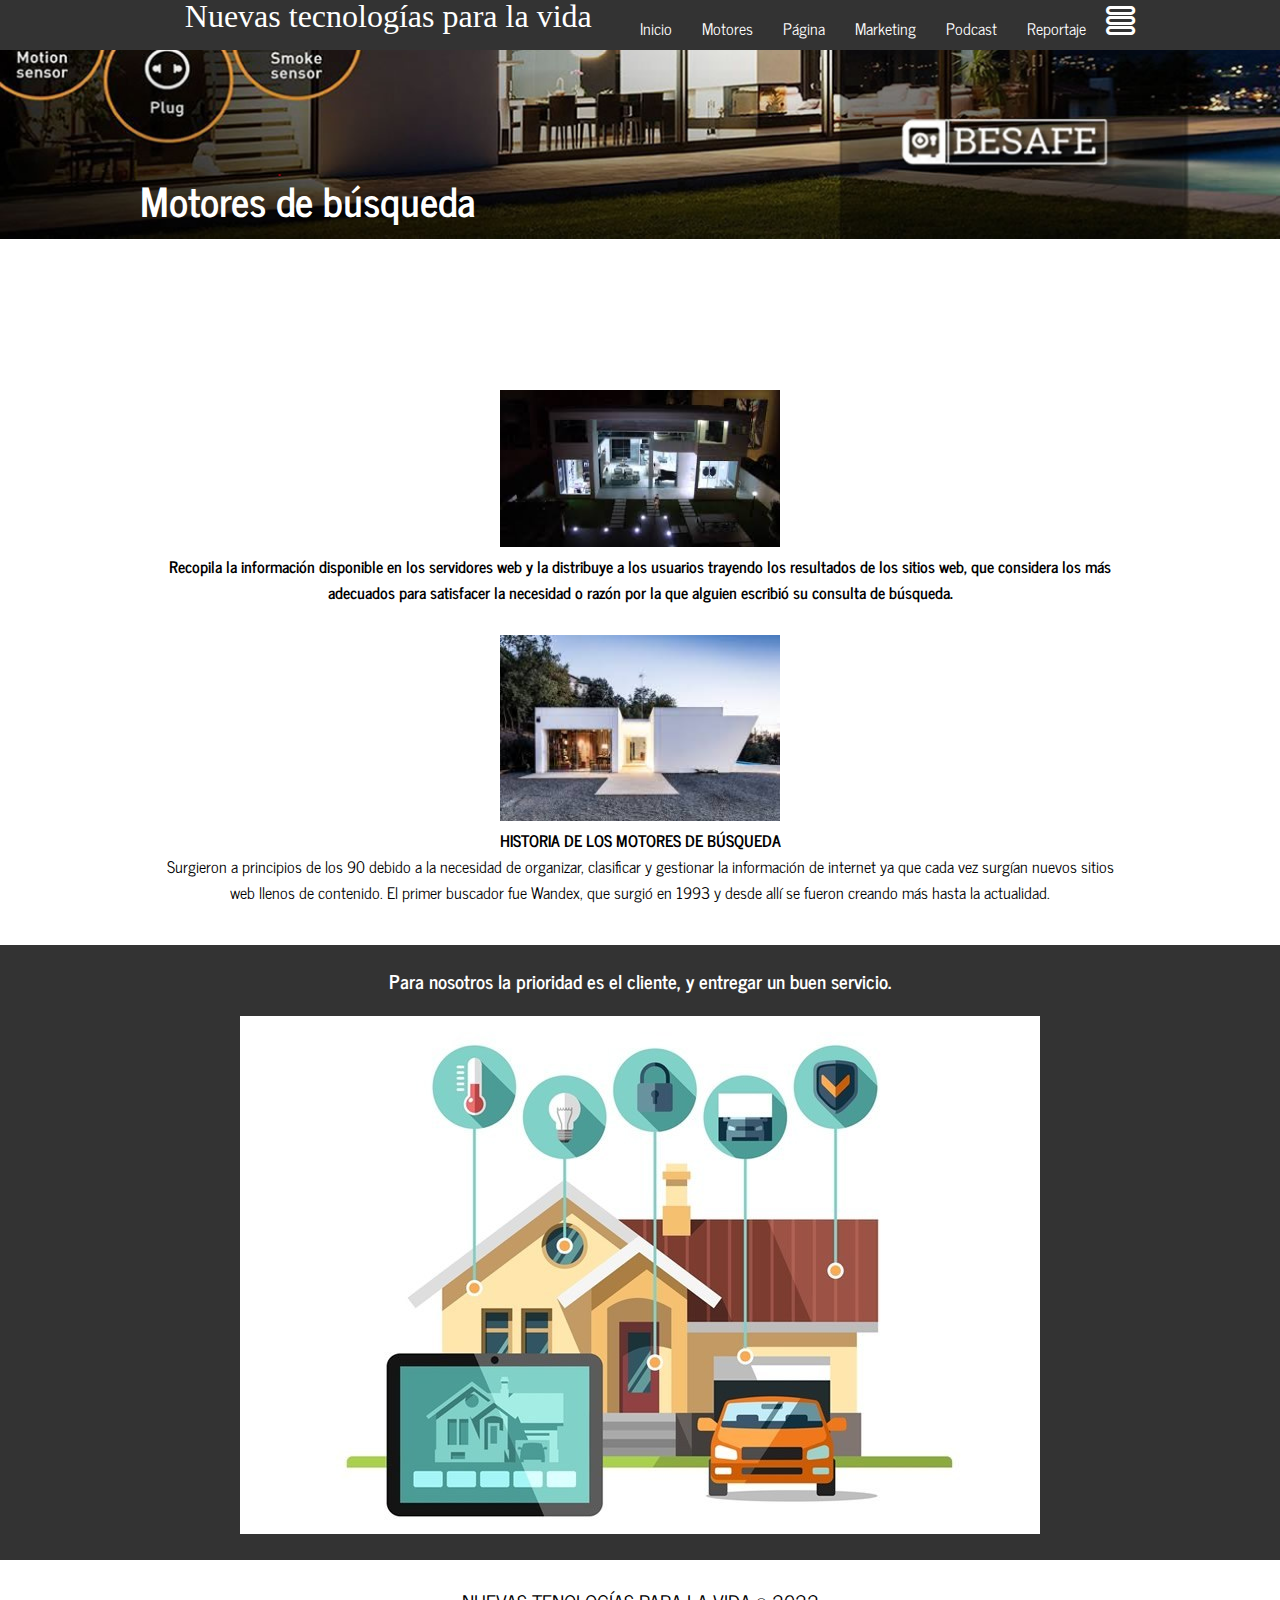
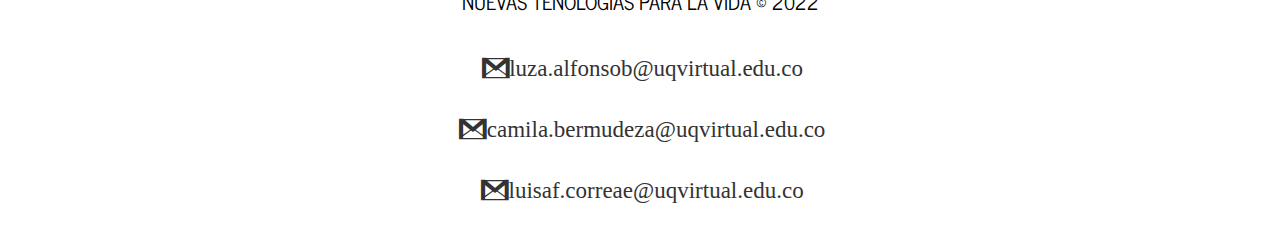
==== casas.html @ a7b6b037 "wwq" ====
<!DOCTYPE html>
<html lang="es">
<head>
    <meta charset="UTF-8">
    <meta name="viewport" content="width=device-width, initial-scale=1.0">
    <meta http-equiv="X-UA-Compatible" content="ie=edge">
    <meta author="Luz Alejandra Alfonso Bermudez">
    <title>Nuevas tecnologías para la vida</title>
    <link rel="stylesheet" href="fontello.css">
    <link rel="stylesheet" href="fontello-codes.css">
    <link rel="stylesheet" href="fontello-embedded.css">
    <link rel="stylesheet" href="fontello-ie7.css">
    <link rel="stylesheet" href="fontello-ie7-codes.css">
    <link rel="stylesheet" href="estilos.css">
    <link rel="stylesheet" href="menu.css">
    <link rel="stylesheet" href="blog.css">
    <link rel="stylesheet" href="Banner.css">
    <link rel="stylesheet" href="info.css">
    <link rel="icon" href="Logo1.ico">

</head>
<body>
    <header>
        <div class="contenedor">
            <a href="index.html"><h1 class="icon-home">Nuevas tecnologías para la vida</h1></a>
            <input type="checkbox" id="menu-bar">
            <label class="icon-menu-outline" for="menu-bar"></label>
            <nav class="menu">
                <a href="index.html">Inicio</a>
          
                    <a href="casas.html">Motores</a>
        
                    <a href="mision.html">Página</a>
               
                    <a href="vision.html">Marketing</a>

                    <a href="encuesta.html">Podcast</a>
                    
                    <a href="encuesta.html">Reportaje</a>


            
            </nav>
        </div>
    </header>
    <section id="banner">
            <img src="imagen 4.jpg ">
            <div class="contenedor">
            <h2>Motores de búsqueda</h2>
            </div>              
        </section>

    <section id="blog">
            <div class="contenedor">
                <article>
                    <img src="casa.jfif" >
            
                    <h4>Recopila la información disponible
                                            en los servidores web y la
                                            distribuye a los usuarios trayendo
                                            los resultados de los sitios web,
                                            que considera los más adecuados
                                            para satisfacer la necesidad o
                                            razón por la que alguien escribió
                                            su consulta de búsqueda. </h4>
                </article>
                <article>
                    <img src="casa 2.jfif" >
                   
                   <h4>HISTORIA DE LOS MOTORES DE BÚSQUEDA</h4>
                    <center><p>Surgieron a principios de los 90
                    debido a la necesidad de organizar,
                    clasificar y gestionar la
                    información de internet ya que
                    cada vez surgían nuevos sitios web
                    llenos de contenido. El primer
                    buscador fue Wandex, que surgió
                    en 1993 y desde allí se fueron
                    creando más hasta la actualidad.</p></center>
                                    </article>
            </div>
    </section>
    <section id="info">
            <h3>Para nosotros la prioridad es el cliente, y entregar un buen servicio.</h3>
            <div class="contenedor"></div>
            <div class="info-pet"></div>
            <img src="d5.jpg" >
        </section>

</main>
<footer>
<div class="contenedor">
  <p class="copy">NUEVAS TENOLOGÍAS PARA LA VIDA &copy; 2022</p><br>
                    
                    
                    <div class="sociales"><br>
                        <a class="icon-gmail">luza.alfonsob@uqvirtual.edu.co</a><br>
                        <a class="icon-gmail" >camila.bermudeza@uqvirtual.edu.co</a><br>
                        <a class="icon-gmail">luisaf.correae@uqvirtual.edu.co</a>

</div>
</div>
</footer>
</body>
</html>
---- fontello.css ----
@font-face {
  font-family: 'fontello';
  src: url('../font/fontello.eot?80578584');
  src: url('../font/fontello.eot?80578584#iefix') format('embedded-opentype'),
       url('../font/fontello.woff2?80578584') format('woff2'),
       url('../font/fontello.woff?80578584') format('woff'),
       url('../font/fontello.ttf?80578584') format('truetype'),
       url('../font/fontello.svg?80578584#fontello') format('svg');
  font-weight: normal;
  font-style: normal;
}
/* Chrome hack: SVG is rendered more smooth in Windozze. 100% magic, uncomment if you need it. */
/* Note, that will break hinting! In other OS-es font will be not as sharp as it could be */
/*
@media screen and (-webkit-min-device-pixel-ratio:0) {
  @font-face {
    font-family: 'fontello';
    src: url('../font/fontello.svg?80578584#fontello') format('svg');
  }
}
*/
 
 [class^="icon-"]:before, [class*=" icon-"]:before {
  font-family: "fontello";
  font-style: normal;
  font-weight: normal;
  speak: none;
 
  display: inline-block;
  text-decoration: inherit;
  width: 1em;
  margin-right: .2em;
  text-align: center;
  /* opacity: .8; */
 
  /* For safety - reset parent styles, that can break glyph codes*/
  font-variant: normal;
  text-transform: none;
 
  /* fix buttons height, for twitter bootstrap */
  line-height: 1em;
 
  /* Animation center compensation - margins should be symmetric */
  /* remove if not needed */
  margin-left: .2em;
 
  /* you can be more comfortable with increased icons size */
  /* font-size: 120%; */
 
  /* Font smoothing. That was taken from TWBS */
  -webkit-font-smoothing: antialiased;
  -moz-osx-font-smoothing: grayscale;
 
  /* Uncomment for 3D effect */
  /* text-shadow: 1px 1px 1px rgba(127, 127, 127, 0.3); */
}
 
.icon-gmail:before { content: '\e800'; } /* '' */
.icon-phone:before { content: '\e801'; } /* '' */
.icon-menu-outline:before { content: '\e802'; } /* '' */
.icon-home:before { content: '\e803'; } /* '' */
.icon-facebook:before { content: '\f09a'; } /* '' */
.icon-instagram:before { content: '\f16d'; } /* '' */
.icon-whatsapp:before { content: '\f232'; } /* '' */
.icon-map-o:before { content: '\f278'; } /* '' */
---- fontello-codes.css ----
.icon-gmail:before { content: '\e800'; } /* '' */
.icon-phone:before { content: '\e801'; } /* '' */
.icon-menu-outline:before { content: '\e802'; } /* '' */
.icon-facebook:before { content: '\f09a'; } /* '' */
.icon-instagram:before { content: '\f16d'; } /* '' */
.icon-whatsapp:before { content: '\f232'; } /* '' */
.icon-map-o:before { content: '\f278'; } /* '' */
---- fontello-embedded.css ----
@font-face {
  font-family: 'fontello';
  src: url('../font/fontello.eot?67612301');
  src: url('../font/fontello.eot?67612301#iefix') format('embedded-opentype'),
       url('../font/fontello.svg?67612301#fontello') format('svg');
  font-weight: normal;
  font-style: normal;
}
@font-face {
  font-family: 'fontello';
  src: url('[data-uri]') format('woff'),
       url('[data-uri]') format('truetype');
}
/* Chrome hack: SVG is rendered more smooth in Windozze. 100% magic, uncomment if you need it. */
/* Note, that will break hinting! In other OS-es font will be not as sharp as it could be */
/*
@media screen and (-webkit-min-device-pixel-ratio:0) {
  @font-face {
    font-family: 'fontello';
    src: url('../font/fontello.svg?67612301#fontello') format('svg');
  }
}
*/
 
 [class^="icon-"]:before, [class*=" icon-"]:before {
  font-family: "fontello";
  font-style: normal;
  font-weight: normal;
  speak: none;
 
  display: inline-block;
  text-decoration: inherit;
  width: 1em;
  margin-right: .2em;
  text-align: center;
  /* opacity: .8; */
 
  /* For safety - reset parent styles, that can break glyph codes*/
  font-variant: normal;
  text-transform: none;
     
  /* fix buttons height, for twitter bootstrap */
  line-height: 1em;
 
  /* Animation center compensation - margins should be symmetric */
  /* remove if not needed */
  margin-left: .2em;
 
  /* you can be more comfortable with increased icons size */
  /* font-size: 120%; */
 
  /* Uncomment for 3D effect */
  /* text-shadow: 1px 1px 1px rgba(127, 127, 127, 0.3); */
}
.icon-gmail:before { content: '\e800'; } /* '' */
.icon-phone:before { content: '\e801'; } /* '' */
.icon-menu-outline:before { content: '\e802'; } /* '' */
.icon-facebook:before { content: '\f09a'; } /* '' */
.icon-instagram:before { content: '\f16d'; } /* '' */
.icon-whatsapp:before { content: '\f232'; } /* '' */
.icon-map-o:before { content: '\f278'; } /* '' */
---- fontello-ie7.css ----
[class^="icon-"], [class*=" icon-"] {
  font-family: 'fontello';
  font-style: normal;
  font-weight: normal;
 
  /* fix buttons height */
  line-height: 1em;
 
  /* you can be more comfortable with increased icons size */
  /* font-size: 120%; */
}
 
.icon-gmail { *zoom: expression( this.runtimeStyle['zoom'] = '1', this.innerHTML = '&#xe800;&nbsp;'); }
.icon-phone { *zoom: expression( this.runtimeStyle['zoom'] = '1', this.innerHTML = '&#xe801;&nbsp;'); }
.icon-menu-outline { *zoom: expression( this.runtimeStyle['zoom'] = '1', this.innerHTML = '&#xe802;&nbsp;'); }
.icon-facebook { *zoom: expression( this.runtimeStyle['zoom'] = '1', this.innerHTML = '&#xf09a;&nbsp;'); }
.icon-instagram { *zoom: expression( this.runtimeStyle['zoom'] = '1', this.innerHTML = '&#xf16d;&nbsp;'); }
.icon-whatsapp { *zoom: expression( this.runtimeStyle['zoom'] = '1', this.innerHTML = '&#xf232;&nbsp;'); }
.icon-map-o { *zoom: expression( this.runtimeStyle['zoom'] = '1', this.innerHTML = '&#xf278;&nbsp;'); }
---- fontello-ie7-codes.css ----
.icon-gmail { *zoom: expression( this.runtimeStyle['zoom'] = '1', this.innerHTML = '&#xe800;&nbsp;'); }
.icon-phone { *zoom: expression( this.runtimeStyle['zoom'] = '1', this.innerHTML = '&#xe801;&nbsp;'); }
.icon-menu-outline { *zoom: expression( this.runtimeStyle['zoom'] = '1', this.innerHTML = '&#xe802;&nbsp;'); }
.icon-facebook { *zoom: expression( this.runtimeStyle['zoom'] = '1', this.innerHTML = '&#xf09a;&nbsp;'); }
.icon-instagram { *zoom: expression( this.runtimeStyle['zoom'] = '1', this.innerHTML = '&#xf16d;&nbsp;'); }
.icon-whatsapp { *zoom: expression( this.runtimeStyle['zoom'] = '1', this.innerHTML = '&#xf232;&nbsp;'); }
.icon-map-o { *zoom: expression( this.runtimeStyle['zoom'] = '1', this.innerHTML = '&#xf278;&nbsp;'); }
---- estilos.css ----
@import url('https://fonts.googleapis.com/css?family=Jomolhari|News+Cycle&display=swap');
*{
    margin: 0;
    padding: 0;
    box-sizing: border-box ;
}

body{
    font-family: 'News Cycle', sans-serif;
}

header{
    width: 100%;
    height: 50px;
    background: #333;
    color: #fff;

    position: fixed;
    top: 0;
    left: 0;
    z-index: 100;
}

.contenedor{
width:98% ;
   margin: auto;

}
.contenedor a{
    display:block;
    color: #fff;
    text-decoration: none;
}

h1{
    float: left;
}

section{
    width: 100%;
    margin-bottom: 25px;
}

#bienvenidos {
    text-align: center;

}

footer .contenedor{
    display: flex;
    flex-wrap: wrap;
    justify-content: center;
    padding-bottom: 25px;
}
.copy {
    font-size: 20px;
}

.sociales {
    width: 100%;
    text-align: center;
    font-size: 23px;
}

.sociales a {
    color: #333;
    text-decoration: none;
}


@media (min-width:1024px) {
    .contenedor {
        width: 1000px;
    }
}
---- menu.css ----
#menu-bar{
    display: none;
}

header label{
    float: right;
    font-size: 28px;
    margin: 6px 0;
    cursor: pointer;
}

.menu{
    position: absolute;  
    top: 50px;
    left: 0; 
    width: 100%;
    height: 100vh;
    background: rgba(51,51,51,0.9);
    transition: all 0.5s;
    transform: translateX(-100%) ;
}

.menu a{
    display:block;
    color: #fff;
    height: 50px;
    text-decoration: none;
    padding: 15px;
    border-bottom: 1px solid rgba(255,255,255,0.5) ;
}

.menu a:hover{
    background: rgba(255,255,255,0.3);
}

#menu-bar:checked~.menu {
    transform: translateX(0%) ;

}

@media (min-width:1024px) {
    .menu{
        position: static;
        width: auto;
        height: auto;
        transform: translateX(0%);
        float: right;
        display: flex;
    }
}

    .menu a{
        border: none;
    }
---- blog.css ----
#blog .contenedor {
    display: flex;
    justify-content: center;
    flex-wrap: wrap;
    text-align: center;

}

#blog article {
    margin: 15px;

}

#blog img{
  
    width: 100%;
    max-width: 280px;
    
}

#blog a {
    display: block;
    width: 100px;
    color:#333;
    text-decoration: none;
    padding: 7px;
    margin-top: 10px;
    border: 4px solid #333;
   
}

@media (min-width:480px) {
   

    #blog a {
        margin-top: 25px;
    }
}
---- Banner.css ----
#banner {
    margin-top: 50px;
    position: relative;
    
   
    
}
#banner img{
    width:  100%;
    height:100%;
}

#banner .contenedor{
    position: absolute;
    top: 50%;
    left: 50%;
    transform: translateX(-50%) translateY(-50%);
    color: #fff;
}

#banner h2 {
    font-size: 50px;
}

#banner a{
    display: block;
    width: 100px;
    color:#fff;
    text-decoration: none;
    padding: 7px;
    margin-top: 10px;
    border: 4px solid #fff;
    
}

#banner a:hover{

    background: rgba(51,51,51,0.5);
}

@media (min-width:480px) {
    #banner h2 {
        font-size: 40px;
    }

    #banner a {
        margin-top: 25px;
    }
}

@media (min-width:768px) {
    #banner{
        height: 300px;
        overflow: hidden;
    }

    #banner img {
        height: auto;
        margin-top: 100px;
    }
}


@media (min-width:1024px) {
   
    #banner img {
     
        margin-top:-500px;
    }
}
---- info.css ----
#info {
    background: #333;
    color: #fff;
    text-align: center;
    padding: 20px;
   
}
#info .contenedor {
    display: flex;
    flex-wrap: wrap;
    justify-content: center;
}

.info-pet {
    margin: 20px;
}

.info-pet img {
    width: 180px;
    height: 180px;
    border-radius: 50%;
    border: 7px solid #fff;
}
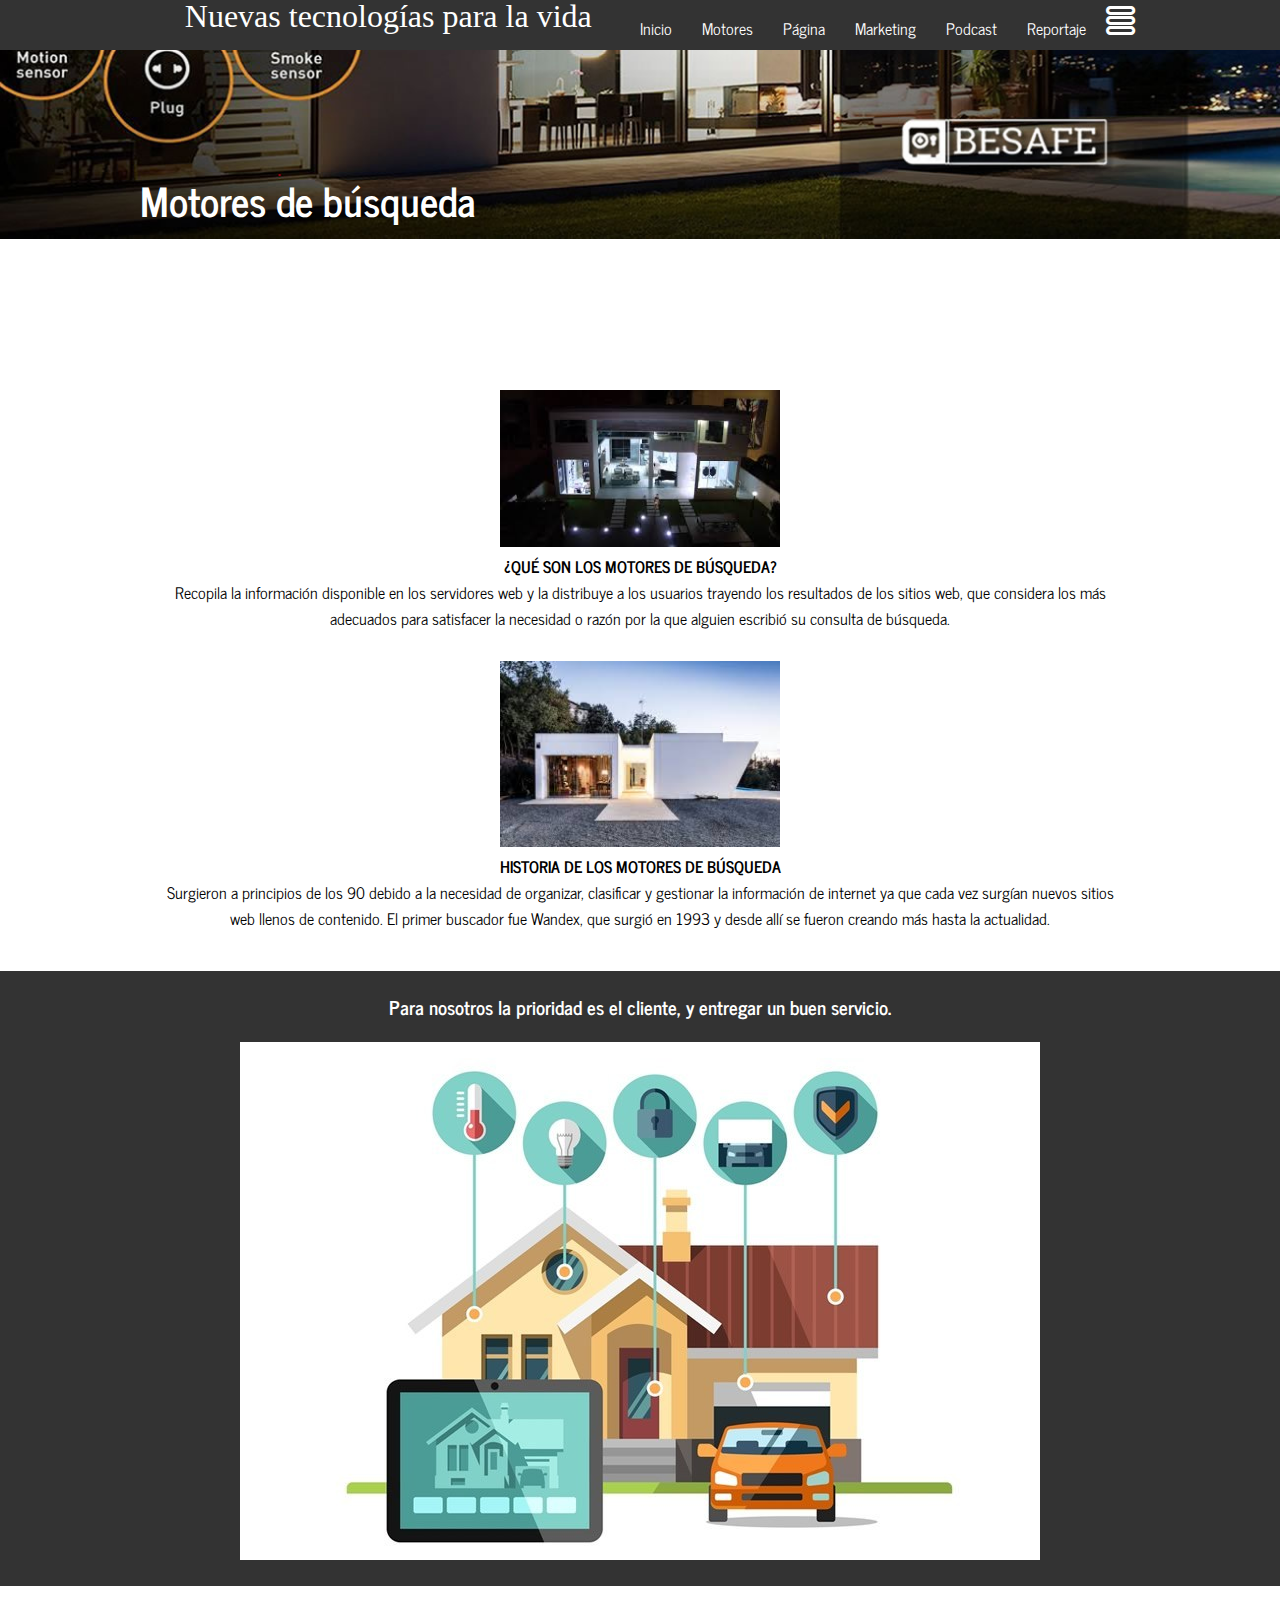
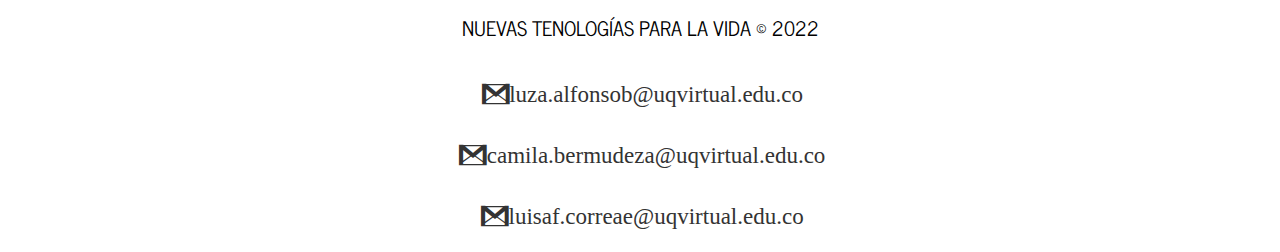
==== commit dba6c52e: "SA" ====
--- a/casas.html
+++ b/casas.html
@@ -55,14 +55,16 @@
                 <article>
                     <img src="casa.jfif" >
             
-                    <h4>Recopila la información disponible
+                     <h4>¿QUÉ SON LOS MOTORES DE BÚSQUEDA?</h4>
+                    <center><p> Recopila la información disponible
                                             en los servidores web y la
                                             distribuye a los usuarios trayendo
                                             los resultados de los sitios web,
                                             que considera los más adecuados
                                             para satisfacer la necesidad o
                                             razón por la que alguien escribió
-                                            su consulta de búsqueda. </h4>
+                                            su consulta de búsqueda. </p></center>
+                                    </article>
                 </article>
                 <article>
                     <img src="casa 2.jfif" >
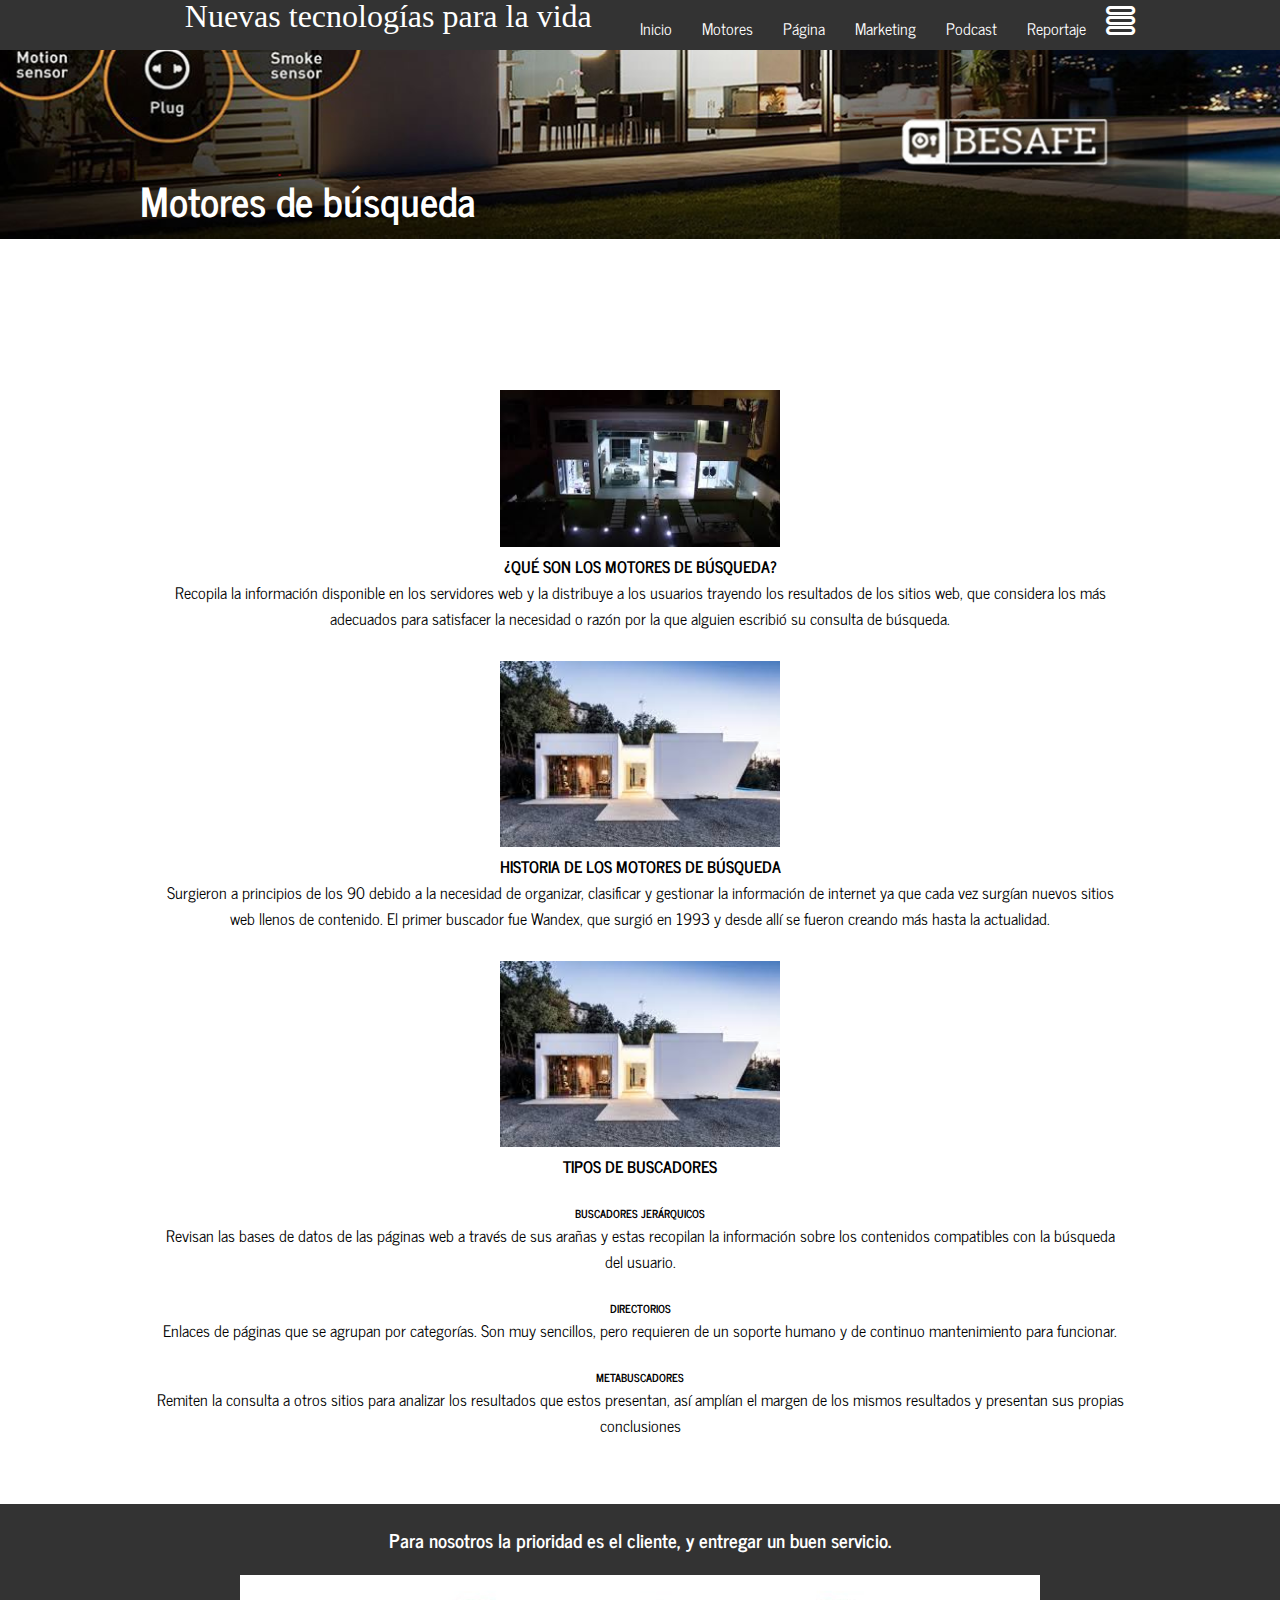
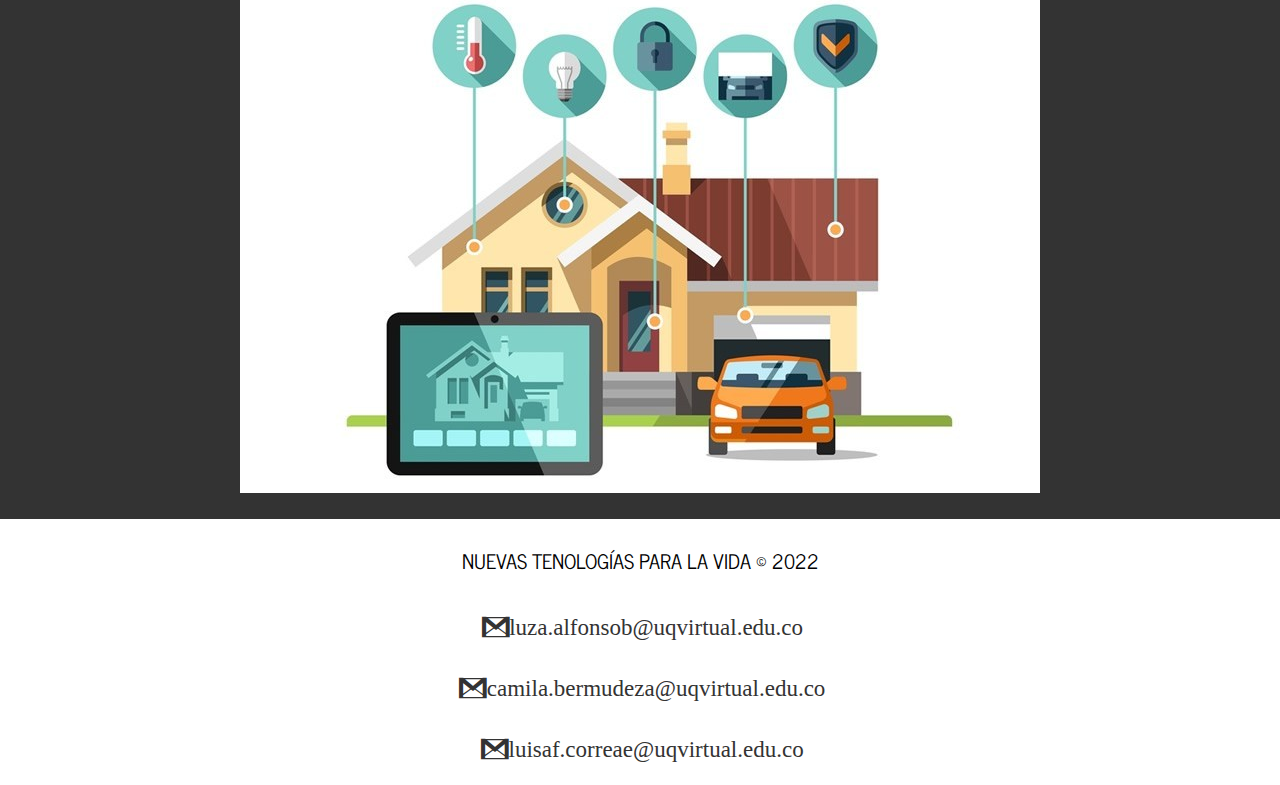
==== commit cdb27a23: "rwe" ====
--- a/casas.html
+++ b/casas.html
@@ -65,7 +65,6 @@
                                             razón por la que alguien escribió
                                             su consulta de búsqueda. </p></center>
                                     </article>
-                </article>
                 <article>
                     <img src="casa 2.jfif" >
                    
@@ -80,6 +79,41 @@
                     en 1993 y desde allí se fueron
                     creando más hasta la actualidad.</p></center>
                                     </article>
+                <article>
+                    <img src="casa 2.jfif" >
+                   
+                   <h4>TIPOS DE BUSCADORES</h4><br>
+                    
+                    <h6>BUSCADORES JERÁRQUICOS</h6>
+                    <center><p>Revisan las bases de datos de
+                    las páginas web a través de
+                    sus arañas y estas recopilan
+                    la información sobre los
+                    contenidos compatibles con
+                    la búsqueda del usuario.</p></center><br>
+                    
+                    
+                     <h6>DIRECTORIOS</h6>
+                    <center><p>Enlaces de páginas que se
+                        agrupan por categorías. Son
+                        muy sencillos, pero
+                        requieren de un soporte
+                        humano y de continuo
+                        mantenimiento para
+                        funcionar.</p></center><br>
+                    
+                    <h6>METABUSCADORES</h6>
+                    <center><p>Remiten la consulta a otros
+                    sitios para analizar los
+                    resultados que estos
+                    presentan, así amplían el
+                    margen de los mismos
+                    resultados y presentan sus
+                    propias conclusiones</p></center><br>
+
+                                    </article>
+                
+                
             </div>
     </section>
     <section id="info">
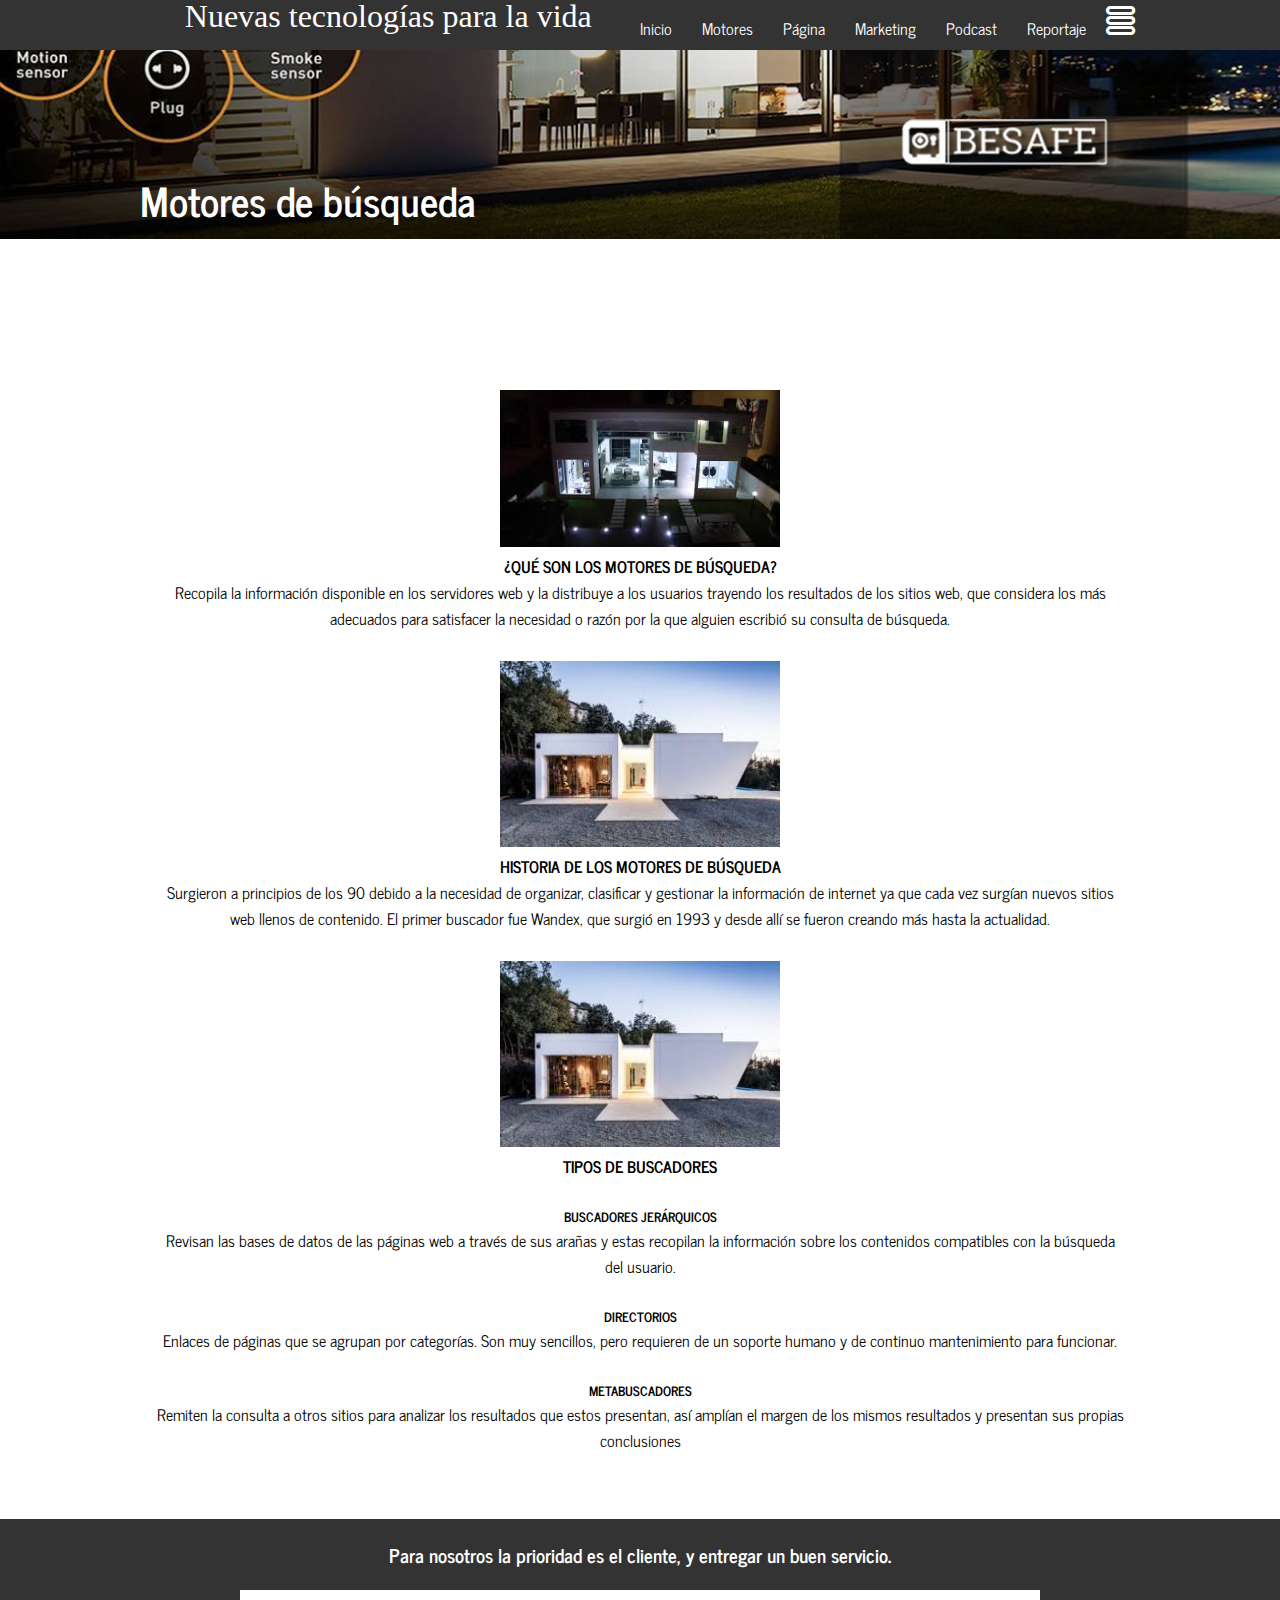
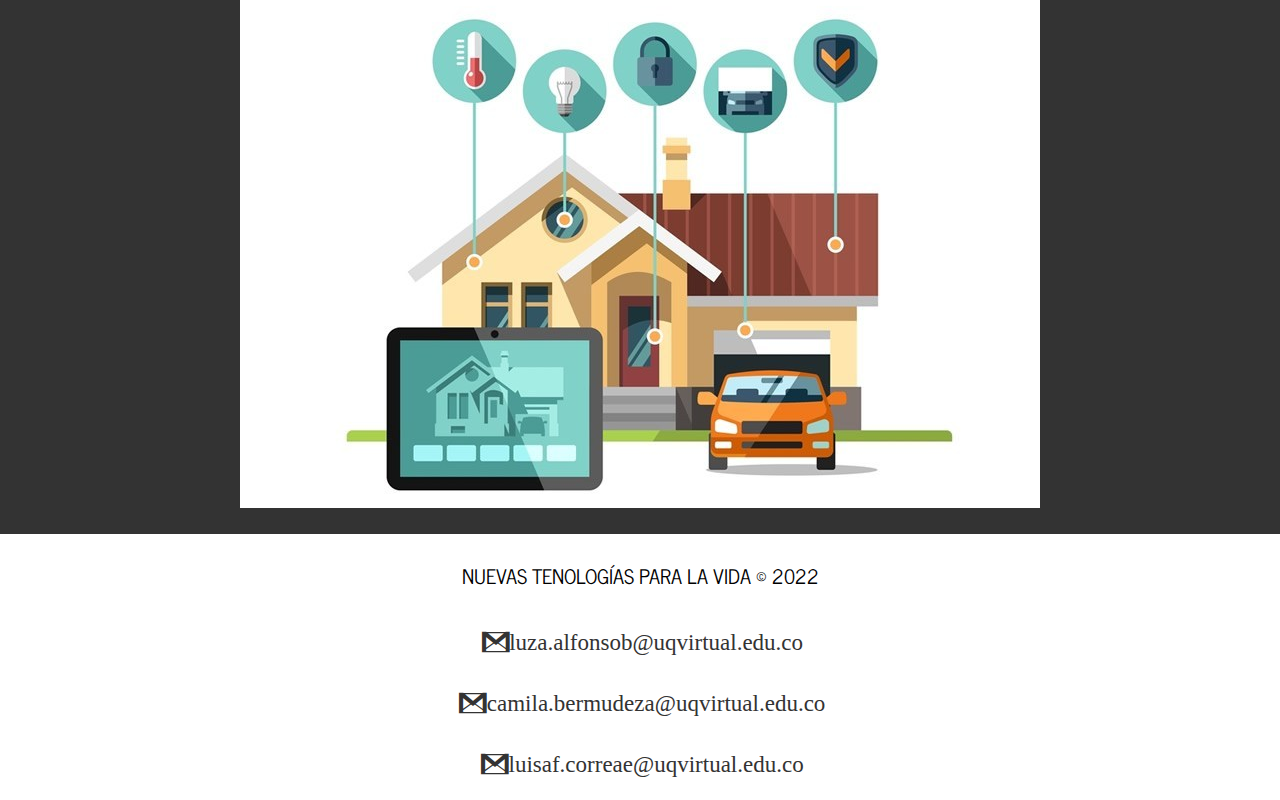
==== commit c1c69a7d: "5" ====
--- a/casas.html
+++ b/casas.html
@@ -84,7 +84,7 @@
                    
                    <h4>TIPOS DE BUSCADORES</h4><br>
                     
-                    <h6>BUSCADORES JERÁRQUICOS</h6>
+                    <h5>BUSCADORES JERÁRQUICOS</h5>
                     <center><p>Revisan las bases de datos de
                     las páginas web a través de
                     sus arañas y estas recopilan
@@ -93,7 +93,7 @@
                     la búsqueda del usuario.</p></center><br>
                     
                     
-                     <h6>DIRECTORIOS</h6>
+                     <h5>DIRECTORIOS</h5>
                     <center><p>Enlaces de páginas que se
                         agrupan por categorías. Son
                         muy sencillos, pero
@@ -102,7 +102,7 @@
                         mantenimiento para
                         funcionar.</p></center><br>
                     
-                    <h6>METABUSCADORES</h6>
+                    <h5>METABUSCADORES</h5>
                     <center><p>Remiten la consulta a otros
                     sitios para analizar los
                     resultados que estos
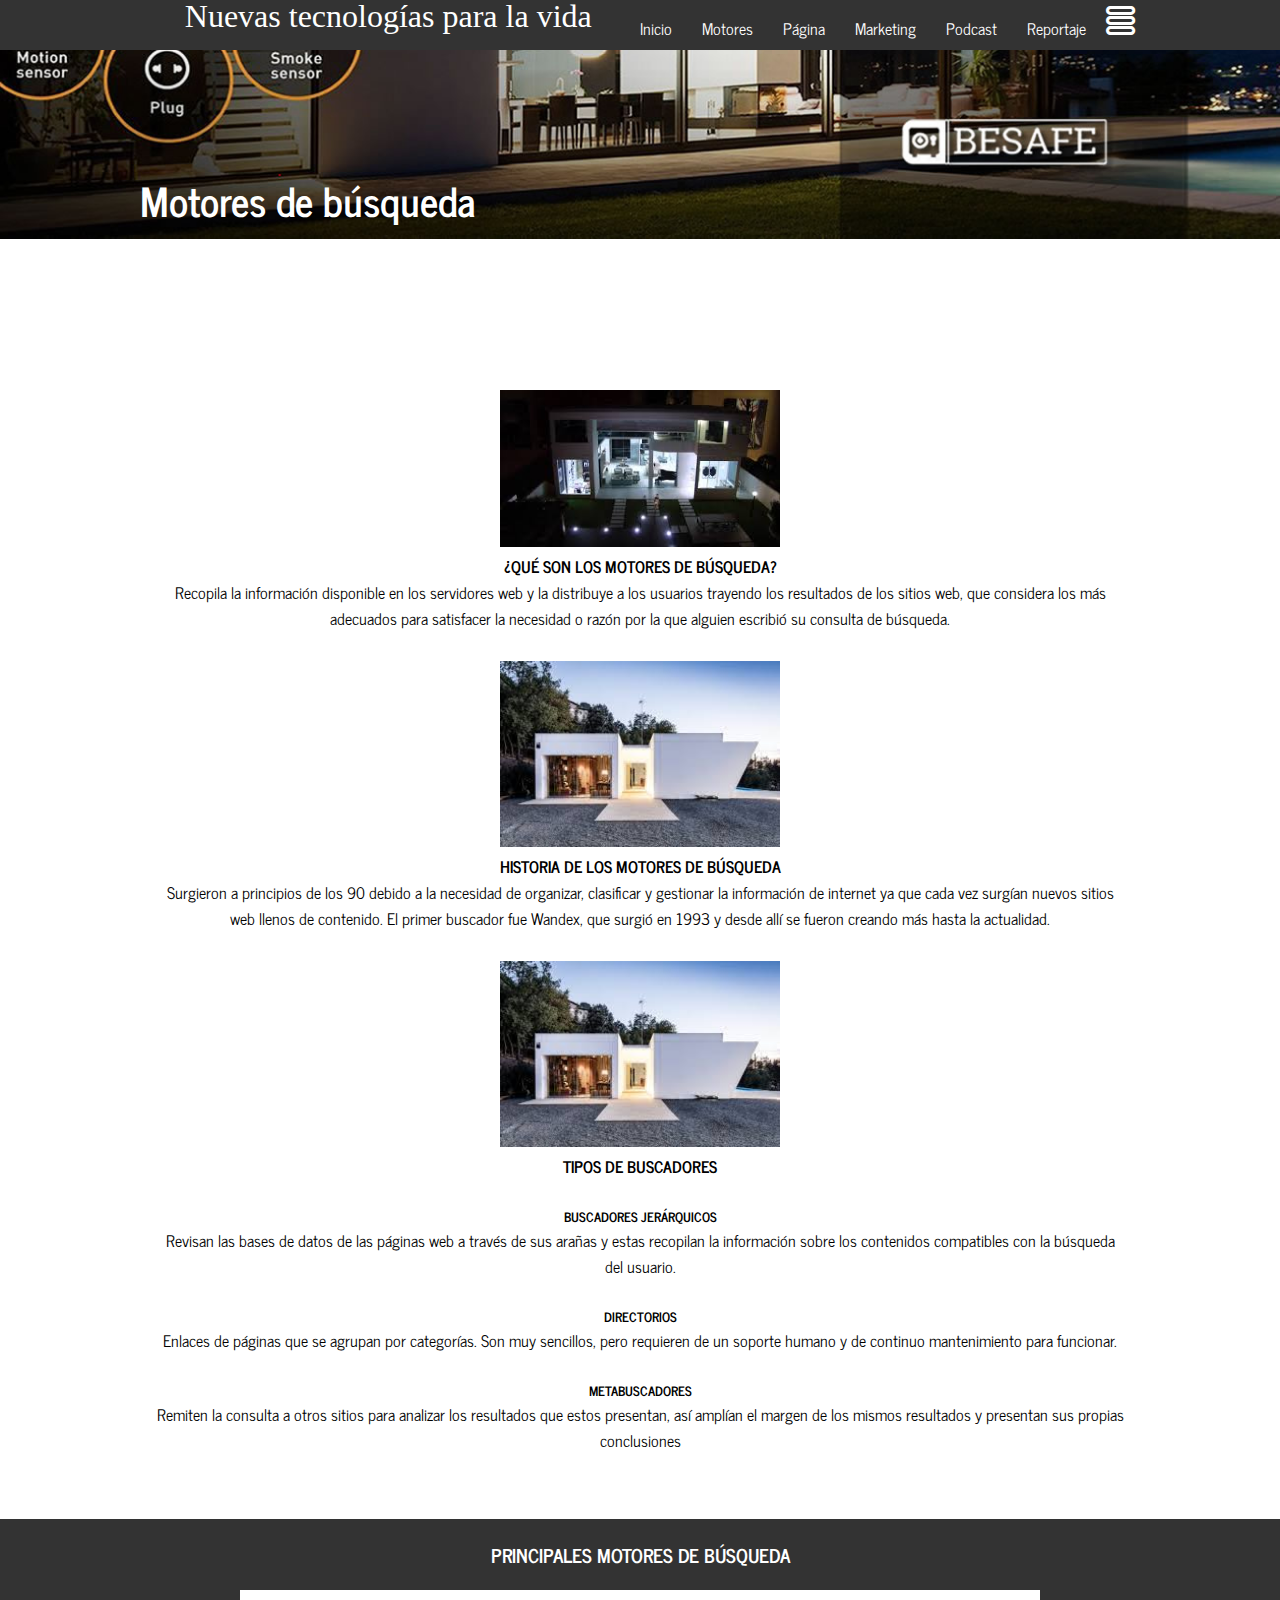
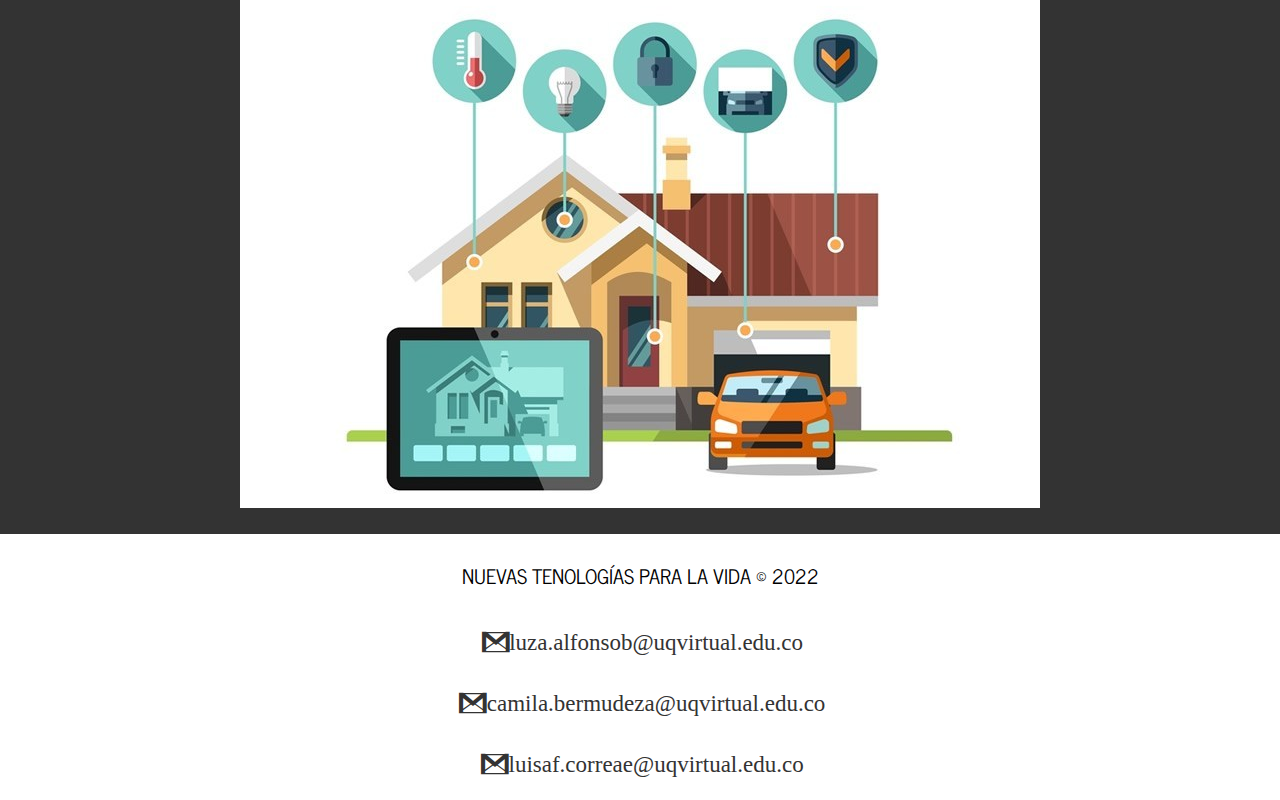
==== commit ee99a579: "ewq" ====
--- a/casas.html
+++ b/casas.html
@@ -117,7 +117,7 @@
             </div>
     </section>
     <section id="info">
-            <h3>Para nosotros la prioridad es el cliente, y entregar un buen servicio.</h3>
+            <h3>PRINCIPALES MOTORES DE BÚSQUEDA</h3>
             <div class="contenedor"></div>
             <div class="info-pet"></div>
             <img src="d5.jpg" >
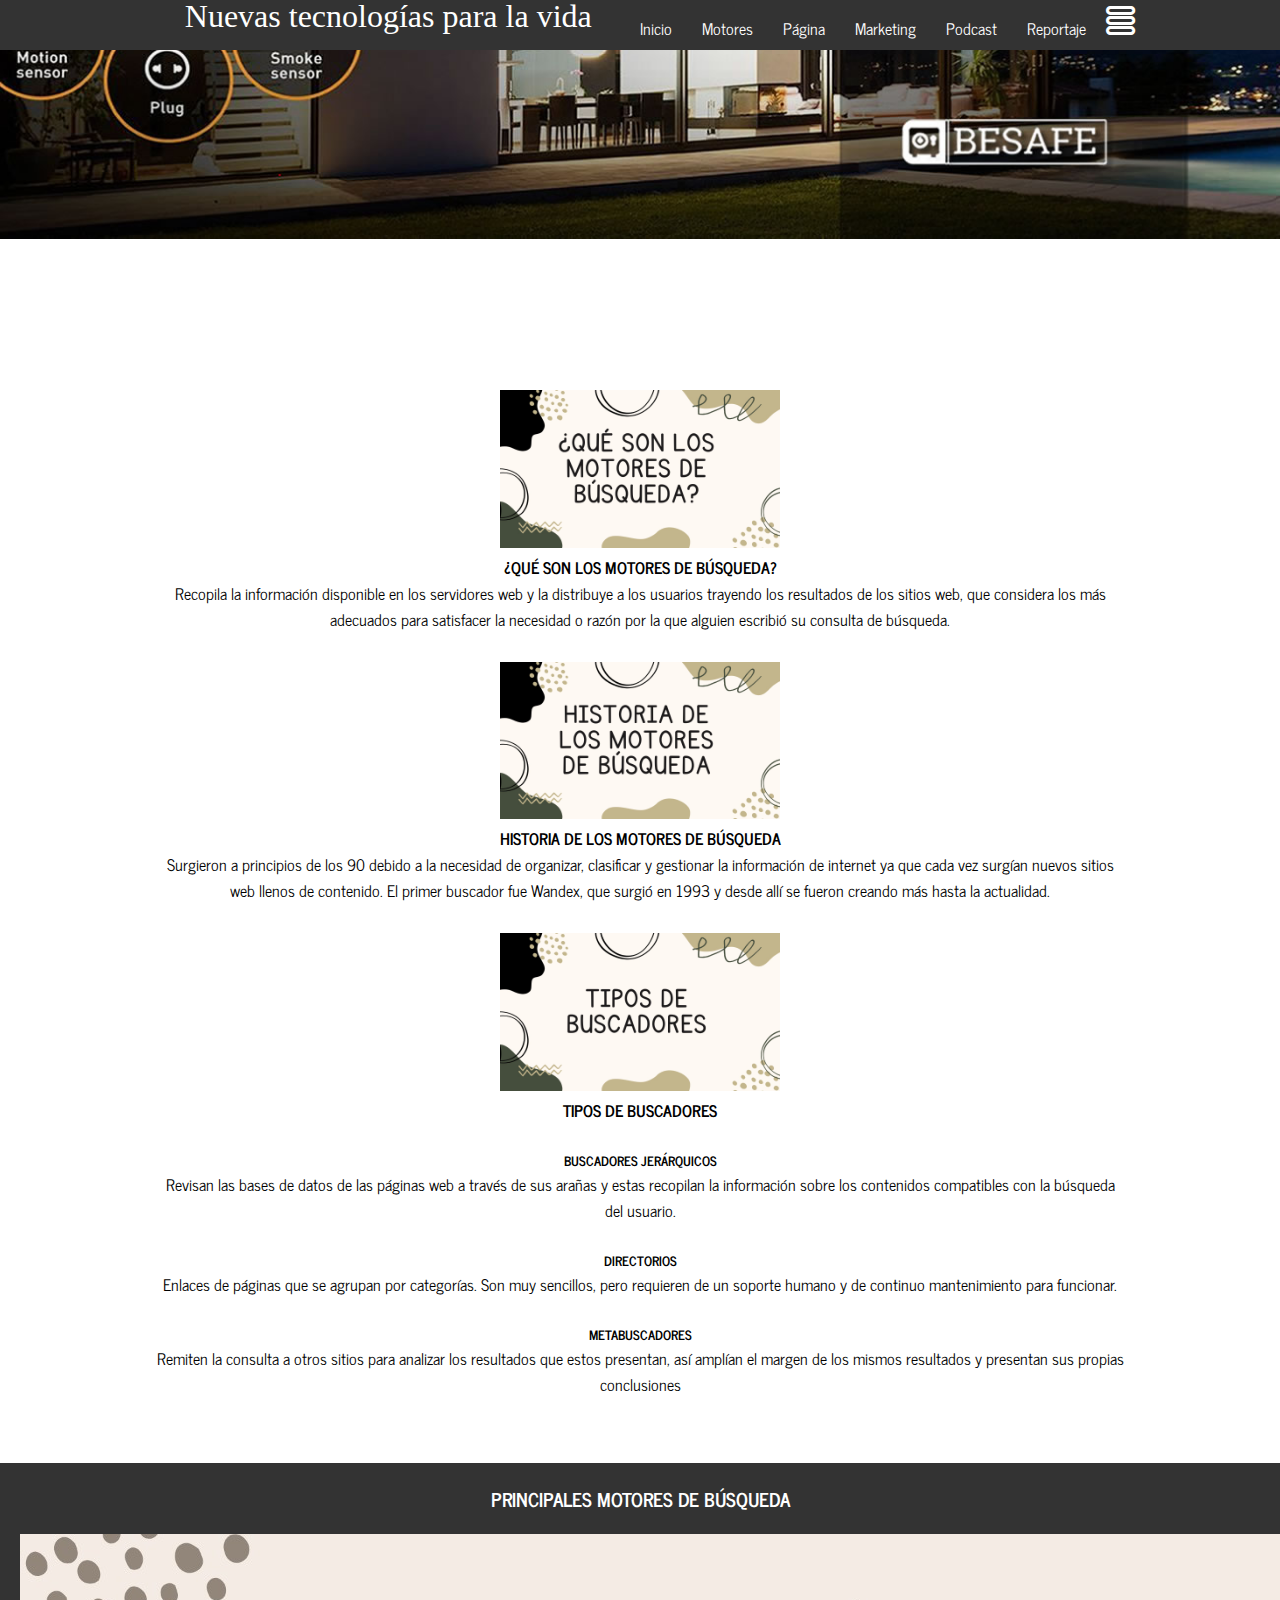
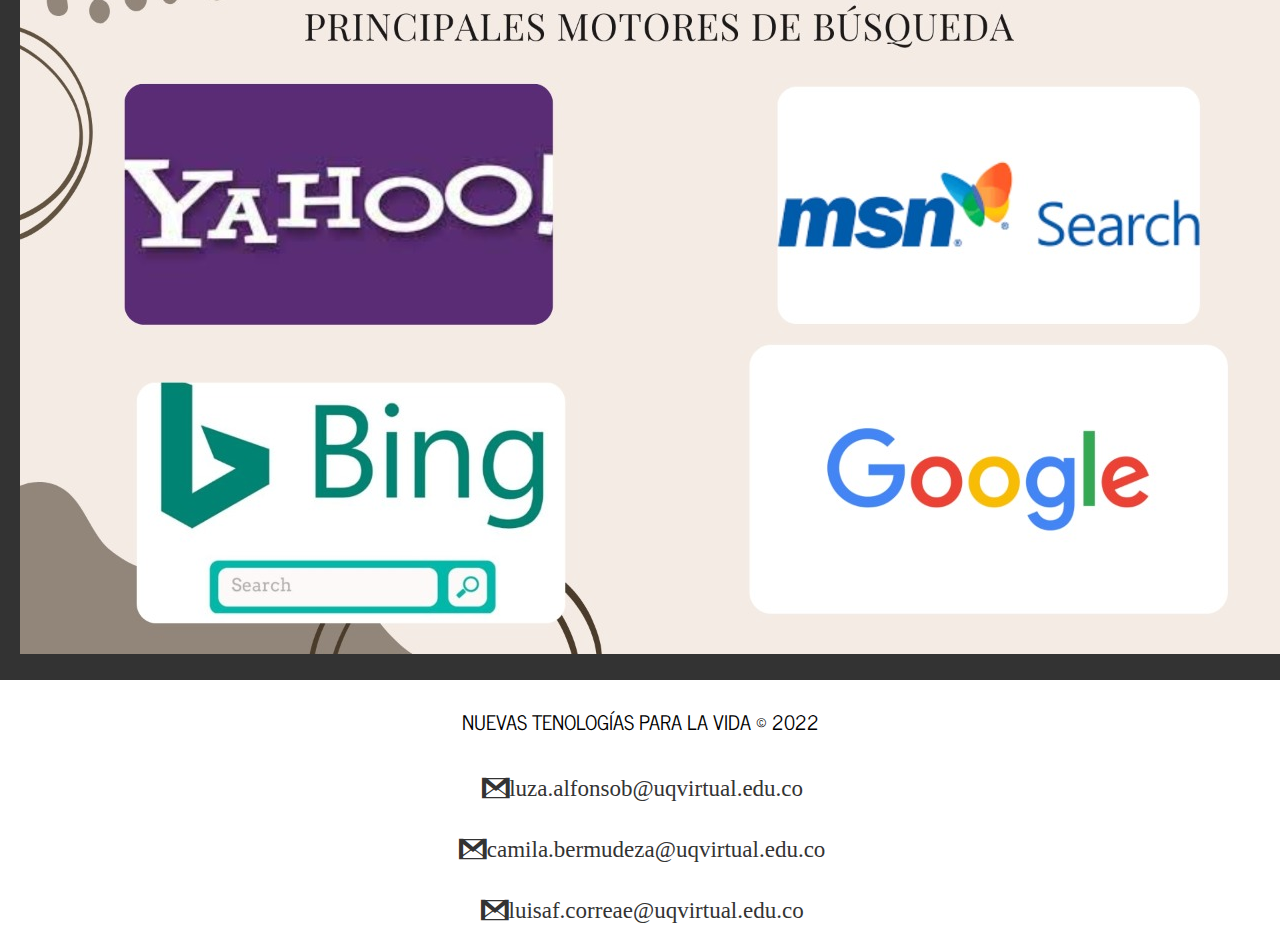
==== commit 01e3e077: "mi amor" ====
--- a/casas.html
+++ b/casas.html
@@ -36,7 +36,7 @@
 
                     <a href="encuesta.html">Podcast</a>
                     
-                    <a href="encuesta.html">Reportaje</a>
+                    <a href="Reportaje.html">Reportaje</a>
 
 
             
@@ -53,7 +53,7 @@
     <section id="blog">
             <div class="contenedor">
                 <article>
-                    <img src="casa.jfif" >
+                    <img src="4.jfif" >
             
                      <h4>¿QUÉ SON LOS MOTORES DE BÚSQUEDA?</h4>
                     <center><p> Recopila la información disponible
@@ -66,7 +66,7 @@
                                             su consulta de búsqueda. </p></center>
                                     </article>
                 <article>
-                    <img src="casa 2.jfif" >
+                    <img src="1.jfif" >
                    
                    <h4>HISTORIA DE LOS MOTORES DE BÚSQUEDA</h4>
                     <center><p>Surgieron a principios de los 90
@@ -80,7 +80,7 @@
                     creando más hasta la actualidad.</p></center>
                                     </article>
                 <article>
-                    <img src="casa 2.jfif" >
+                    <img src= "34.jfif" >
                    
                    <h4>TIPOS DE BUSCADORES</h4><br>
                     
@@ -120,7 +120,7 @@
             <h3>PRINCIPALES MOTORES DE BÚSQUEDA</h3>
             <div class="contenedor"></div>
             <div class="info-pet"></div>
-            <img src="d5.jpg" >
+            <img src="3.jfif" >
         </section>
 
 </main>
--- a/Banner.css
+++ b/Banner.css
@@ -6,13 +6,13 @@
     
 }
 #banner img{
-    width:  100%;
-    height:100%;
+    width: 100%;
+    height: 100%;
 }
 
 #banner .contenedor{
     position: absolute;
-    top: 50%;
+    top: -4000px;
     left: 50%;
     transform: translateX(-50%) translateY(-50%);
     color: #fff;
@@ -67,4 +67,4 @@
      
         margin-top:-500px;
     }
-}+}
